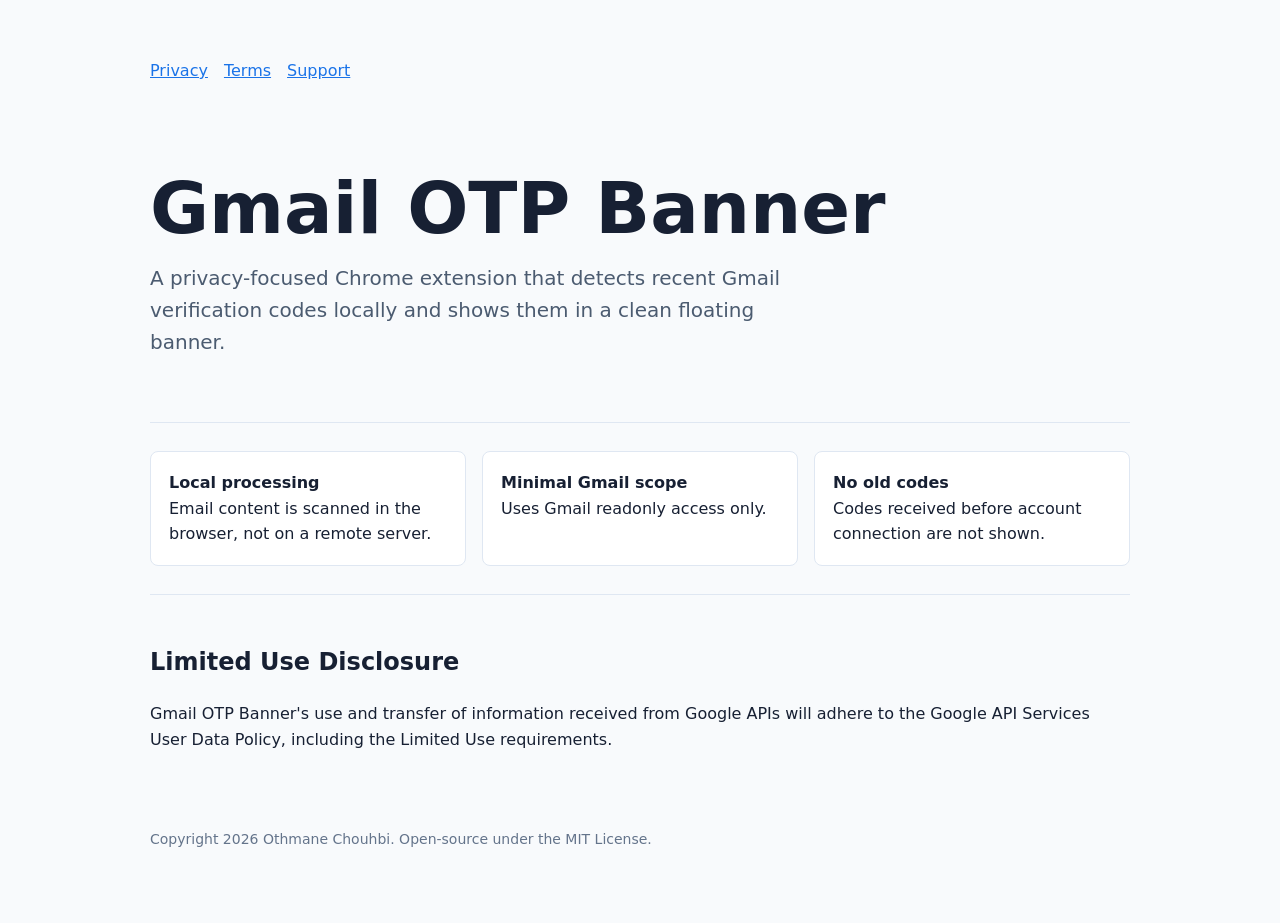
==== website/index.html @ 480f1037 "Initial commit" ====
<!doctype html>
<html lang="en">
  <head>
    <meta charset="utf-8">
    <meta name="viewport" content="width=device-width, initial-scale=1">
    <title>Gmail OTP Banner</title>
    <link rel="stylesheet" href="styles.css">
  </head>
  <body>
    <main class="page">
      <nav class="nav">
        <a href="privacy.html">Privacy</a>
        <a href="terms.html">Terms</a>
        <a href="support.html">Support</a>
      </nav>
      <section class="hero">
        <h1>Gmail OTP Banner</h1>
        <p>A privacy-focused Chrome extension that detects recent Gmail verification codes locally and shows them in a clean floating banner.</p>
      </section>
      <section class="section grid">
        <div class="card"><strong>Local processing</strong><br>Email content is scanned in the browser, not on a remote server.</div>
        <div class="card"><strong>Minimal Gmail scope</strong><br>Uses Gmail readonly access only.</div>
        <div class="card"><strong>No old codes</strong><br>Codes received before account connection are not shown.</div>
      </section>
      <section class="section">
        <h2>Limited Use Disclosure</h2>
        <p>Gmail OTP Banner's use and transfer of information received from Google APIs will adhere to the Google API Services User Data Policy, including the Limited Use requirements.</p>
      </section>
      <footer>Copyright 2026 Othmane Chouhbi. Open-source under the MIT License.</footer>
    </main>
  </body>
</html>
---- website/styles.css ----
* {
  box-sizing: border-box;
}

body {
  margin: 0;
  color: #172033;
  background: #f8fafc;
  font-family: Inter, ui-sans-serif, system-ui, -apple-system, BlinkMacSystemFont, "Segoe UI", Arial, sans-serif;
  line-height: 1.6;
}

a {
  color: #1a73e8;
}

.page {
  width: min(980px, calc(100% - 32px));
  margin: 0 auto;
  padding: 40px 0;
}

.hero {
  padding: 72px 0 44px;
}

.hero h1 {
  max-width: 740px;
  margin: 0 0 16px;
  font-size: clamp(38px, 7vw, 72px);
  line-height: 0.95;
}

.hero p {
  max-width: 680px;
  color: #4b5b70;
  font-size: 20px;
}

.nav {
  display: flex;
  gap: 16px;
  flex-wrap: wrap;
  padding: 18px 0;
}

.section {
  padding: 28px 0;
  border-top: 1px solid #dfe7f2;
}

.grid {
  display: grid;
  grid-template-columns: repeat(auto-fit, minmax(220px, 1fr));
  gap: 16px;
}

.card {
  padding: 18px;
  border: 1px solid #dfe7f2;
  border-radius: 8px;
  background: #ffffff;
}

footer {
  padding: 32px 0;
  color: #64748b;
  font-size: 14px;
}
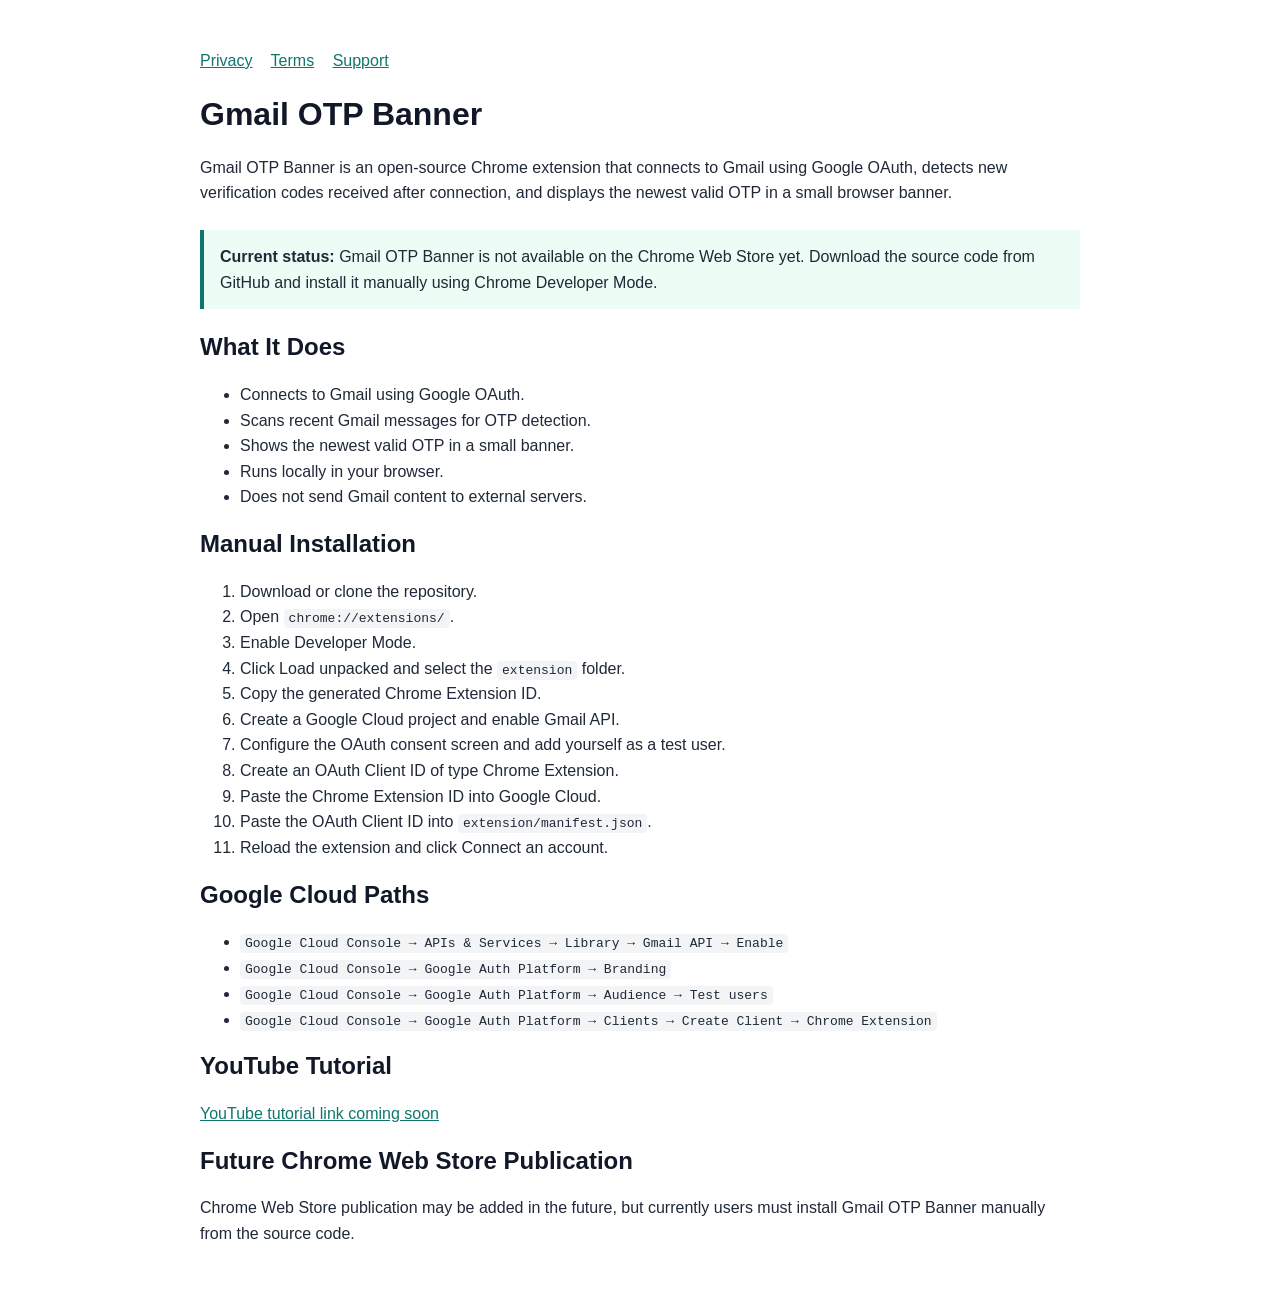
==== commit 8563debb: "Initial production-ready release for Gmail OTP Banner" ====
--- a/website/index.html
+++ b/website/index.html
@@ -4,29 +4,95 @@
     <meta charset="utf-8">
     <meta name="viewport" content="width=device-width, initial-scale=1">
     <title>Gmail OTP Banner</title>
-    <link rel="stylesheet" href="styles.css">
+    <meta name="description" content="Open-source Chrome extension for detecting recent Gmail verification codes locally in the browser.">
+    <style>
+      body {
+        margin: 0;
+        font-family: Arial, sans-serif;
+        line-height: 1.6;
+        color: #1f2937;
+        background: #ffffff;
+      }
+      main {
+        max-width: 880px;
+        margin: 0 auto;
+        padding: 48px 20px;
+      }
+      h1, h2 {
+        line-height: 1.2;
+        color: #111827;
+      }
+      a {
+        color: #0f766e;
+      }
+      code {
+        background: #f3f4f6;
+        padding: 2px 5px;
+        border-radius: 4px;
+      }
+      .notice {
+        border-left: 4px solid #0f766e;
+        background: #ecfdf5;
+        padding: 14px 16px;
+        margin: 24px 0;
+      }
+      nav a {
+        margin-right: 14px;
+      }
+    </style>
   </head>
   <body>
-    <main class="page">
-      <nav class="nav">
+    <main>
+      <nav>
         <a href="privacy.html">Privacy</a>
         <a href="terms.html">Terms</a>
         <a href="support.html">Support</a>
       </nav>
-      <section class="hero">
-        <h1>Gmail OTP Banner</h1>
-        <p>A privacy-focused Chrome extension that detects recent Gmail verification codes locally and shows them in a clean floating banner.</p>
-      </section>
-      <section class="section grid">
-        <div class="card"><strong>Local processing</strong><br>Email content is scanned in the browser, not on a remote server.</div>
-        <div class="card"><strong>Minimal Gmail scope</strong><br>Uses Gmail readonly access only.</div>
-        <div class="card"><strong>No old codes</strong><br>Codes received before account connection are not shown.</div>
-      </section>
-      <section class="section">
-        <h2>Limited Use Disclosure</h2>
-        <p>Gmail OTP Banner's use and transfer of information received from Google APIs will adhere to the Google API Services User Data Policy, including the Limited Use requirements.</p>
-      </section>
-      <footer>Copyright 2026 Othmane Chouhbi. Open-source under the MIT License.</footer>
+
+      <h1>Gmail OTP Banner</h1>
+      <p>Gmail OTP Banner is an open-source Chrome extension that connects to Gmail using Google OAuth, detects new verification codes received after connection, and displays the newest valid OTP in a small browser banner.</p>
+
+      <div class="notice">
+        <strong>Current status:</strong> Gmail OTP Banner is not available on the Chrome Web Store yet. Download the source code from GitHub and install it manually using Chrome Developer Mode.
+      </div>
+
+      <h2>What It Does</h2>
+      <ul>
+        <li>Connects to Gmail using Google OAuth.</li>
+        <li>Scans recent Gmail messages for OTP detection.</li>
+        <li>Shows the newest valid OTP in a small banner.</li>
+        <li>Runs locally in your browser.</li>
+        <li>Does not send Gmail content to external servers.</li>
+      </ul>
+
+      <h2>Manual Installation</h2>
+      <ol>
+        <li>Download or clone the repository.</li>
+        <li>Open <code>chrome://extensions/</code>.</li>
+        <li>Enable Developer Mode.</li>
+        <li>Click Load unpacked and select the <code>extension</code> folder.</li>
+        <li>Copy the generated Chrome Extension ID.</li>
+        <li>Create a Google Cloud project and enable Gmail API.</li>
+        <li>Configure the OAuth consent screen and add yourself as a test user.</li>
+        <li>Create an OAuth Client ID of type Chrome Extension.</li>
+        <li>Paste the Chrome Extension ID into Google Cloud.</li>
+        <li>Paste the OAuth Client ID into <code>extension/manifest.json</code>.</li>
+        <li>Reload the extension and click Connect an account.</li>
+      </ol>
+
+      <h2>Google Cloud Paths</h2>
+      <ul>
+        <li><code>Google Cloud Console → APIs &amp; Services → Library → Gmail API → Enable</code></li>
+        <li><code>Google Cloud Console → Google Auth Platform → Branding</code></li>
+        <li><code>Google Cloud Console → Google Auth Platform → Audience → Test users</code></li>
+        <li><code>Google Cloud Console → Google Auth Platform → Clients → Create Client → Chrome Extension</code></li>
+      </ul>
+
+      <h2>YouTube Tutorial</h2>
+      <p><a href="#">YouTube tutorial link coming soon</a></p>
+
+      <h2>Future Chrome Web Store Publication</h2>
+      <p>Chrome Web Store publication may be added in the future, but currently users must install Gmail OTP Banner manually from the source code.</p>
     </main>
   </body>
 </html>
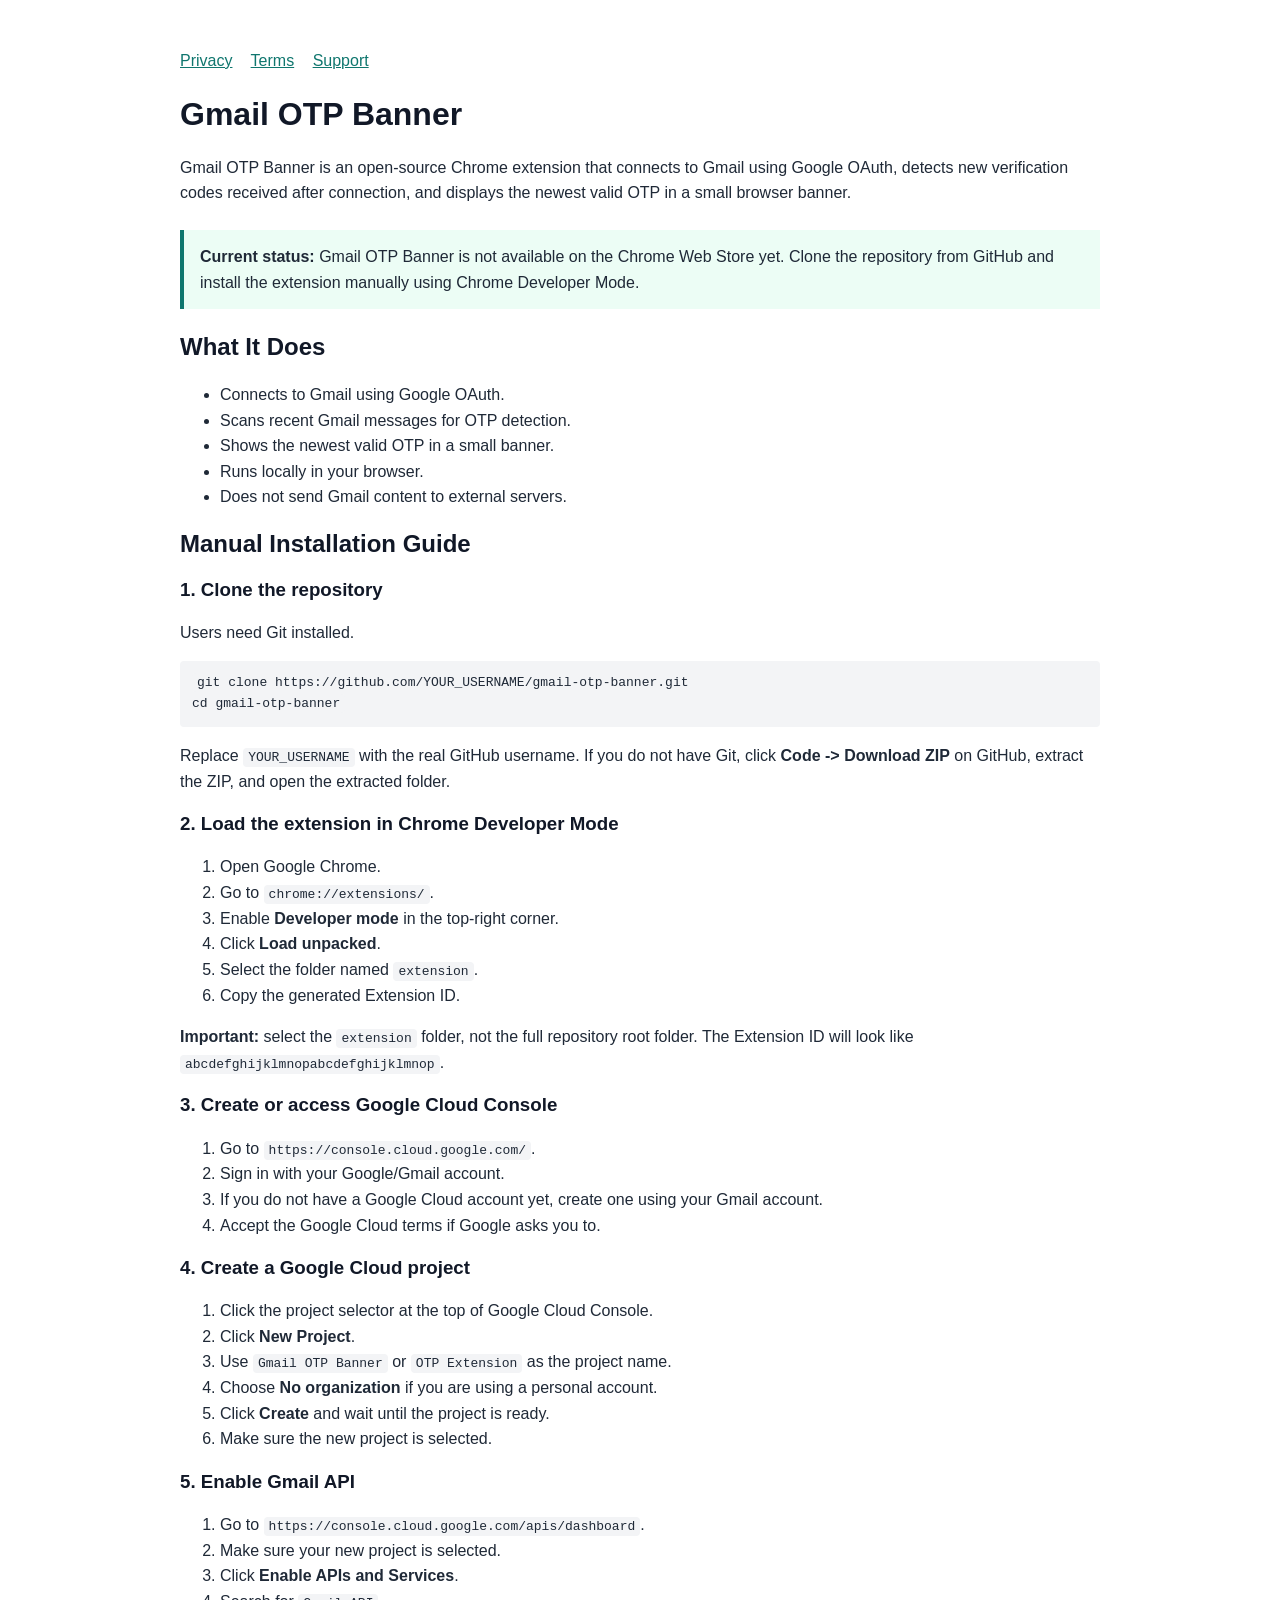
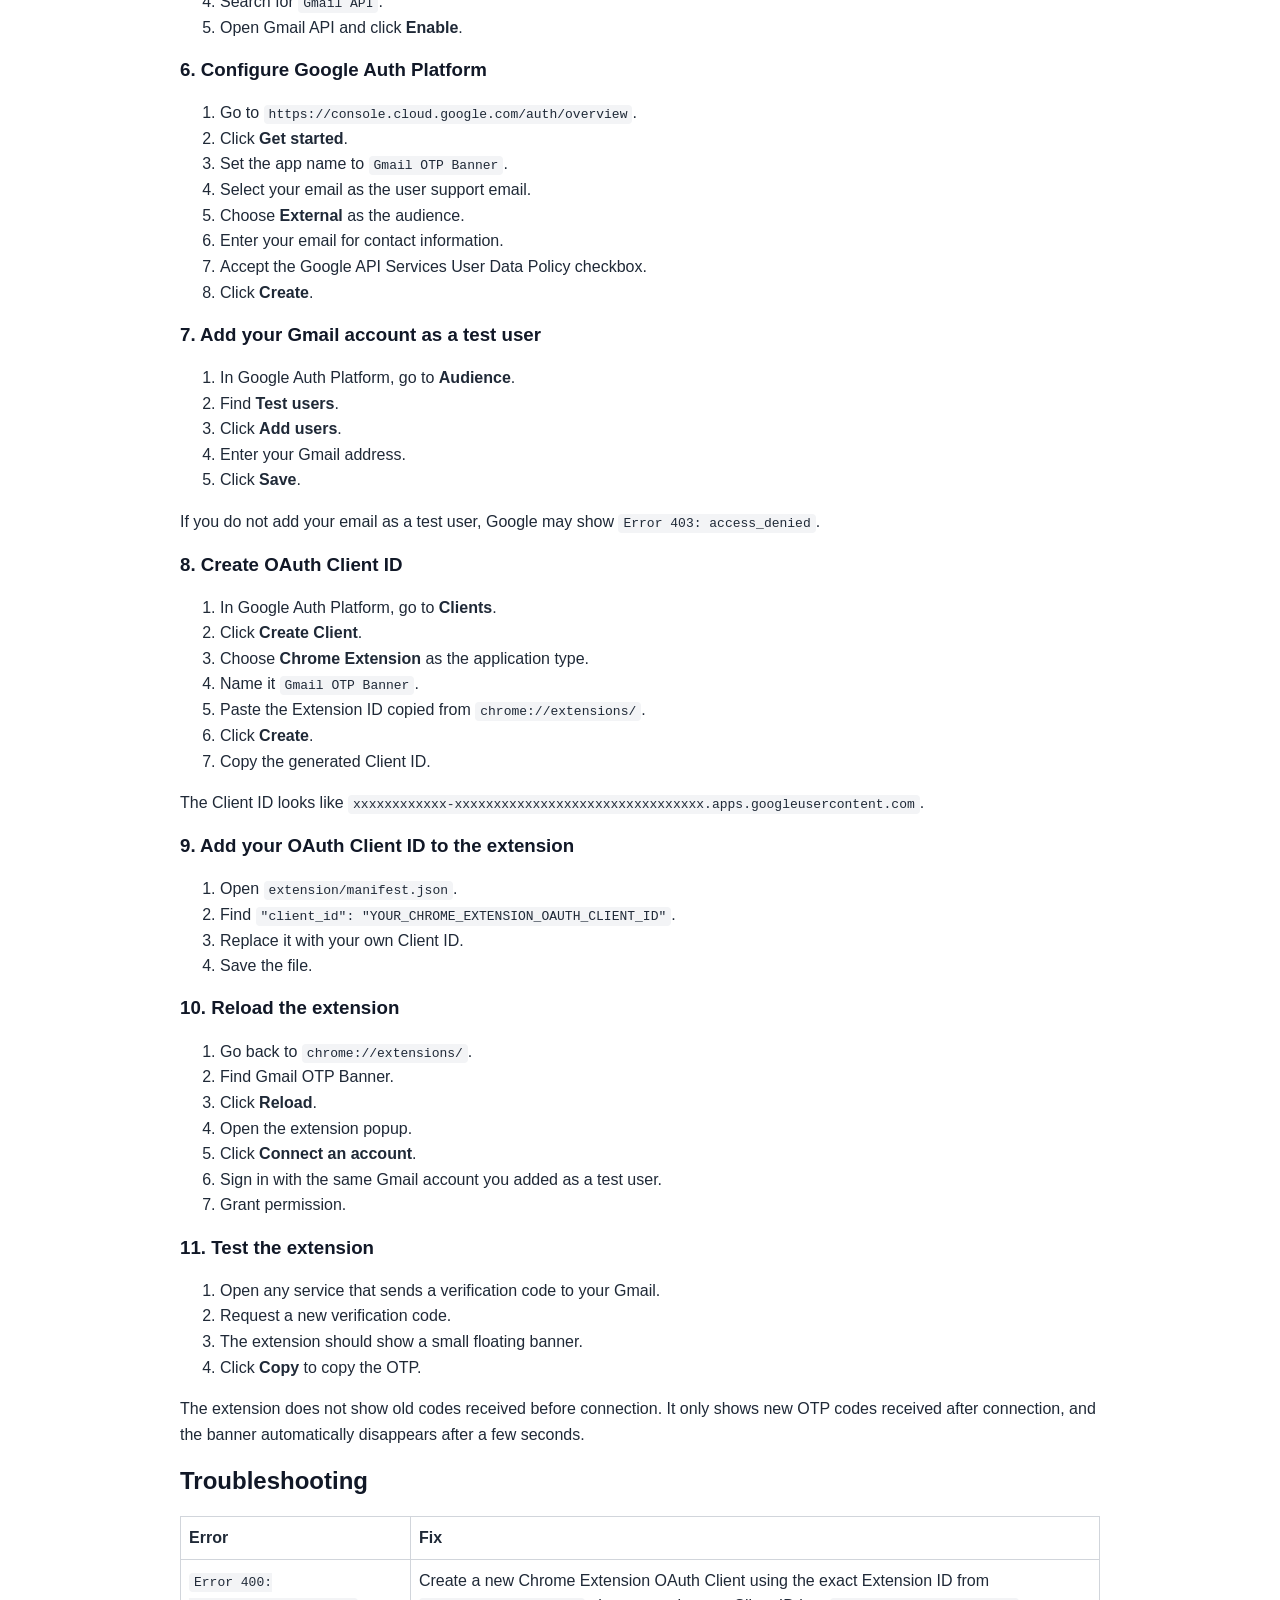
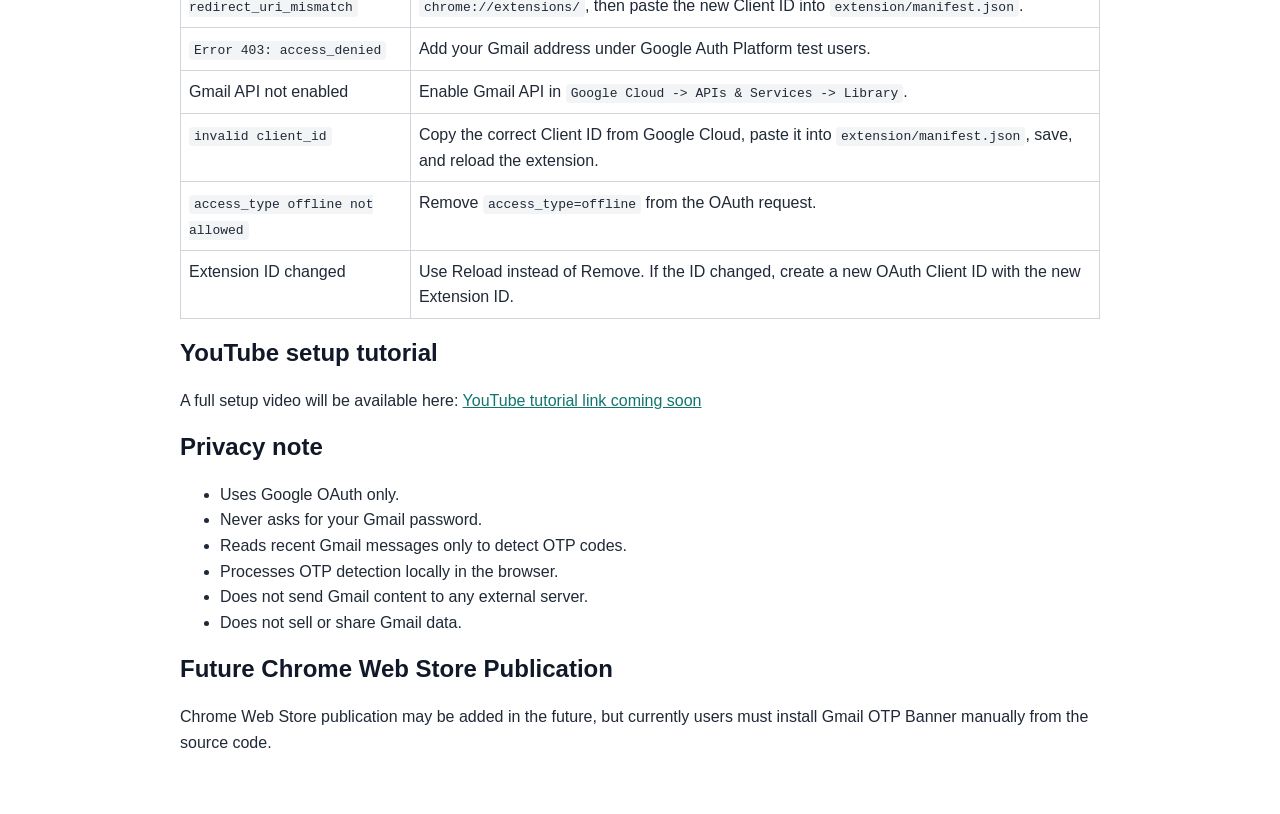
==== commit 6fcc3a00: "Initial production-ready release for Gmail OTP Banner" ====
--- a/website/index.html
+++ b/website/index.html
@@ -14,21 +14,27 @@
         background: #ffffff;
       }
       main {
-        max-width: 880px;
+        max-width: 920px;
         margin: 0 auto;
         padding: 48px 20px;
       }
-      h1, h2 {
+      h1, h2, h3 {
         line-height: 1.2;
         color: #111827;
       }
       a {
         color: #0f766e;
       }
+      code, pre {
+        background: #f3f4f6;
+        border-radius: 4px;
+      }
       code {
-        background: #f3f4f6;
         padding: 2px 5px;
-        border-radius: 4px;
+      }
+      pre {
+        overflow-x: auto;
+        padding: 12px;
       }
       .notice {
         border-left: 4px solid #0f766e;
@@ -38,6 +44,16 @@
       }
       nav a {
         margin-right: 14px;
+      }
+      table {
+        width: 100%;
+        border-collapse: collapse;
+      }
+      th, td {
+        border: 1px solid #d1d5db;
+        padding: 8px;
+        text-align: left;
+        vertical-align: top;
       }
     </style>
   </head>
@@ -53,7 +69,7 @@
       <p>Gmail OTP Banner is an open-source Chrome extension that connects to Gmail using Google OAuth, detects new verification codes received after connection, and displays the newest valid OTP in a small browser banner.</p>
 
       <div class="notice">
-        <strong>Current status:</strong> Gmail OTP Banner is not available on the Chrome Web Store yet. Download the source code from GitHub and install it manually using Chrome Developer Mode.
+        <strong>Current status:</strong> Gmail OTP Banner is not available on the Chrome Web Store yet. Clone the repository from GitHub and install the extension manually using Chrome Developer Mode.
       </div>
 
       <h2>What It Does</h2>
@@ -65,31 +81,162 @@
         <li>Does not send Gmail content to external servers.</li>
       </ul>
 
-      <h2>Manual Installation</h2>
-      <ol>
-        <li>Download or clone the repository.</li>
-        <li>Open <code>chrome://extensions/</code>.</li>
-        <li>Enable Developer Mode.</li>
-        <li>Click Load unpacked and select the <code>extension</code> folder.</li>
-        <li>Copy the generated Chrome Extension ID.</li>
-        <li>Create a Google Cloud project and enable Gmail API.</li>
-        <li>Configure the OAuth consent screen and add yourself as a test user.</li>
-        <li>Create an OAuth Client ID of type Chrome Extension.</li>
-        <li>Paste the Chrome Extension ID into Google Cloud.</li>
-        <li>Paste the OAuth Client ID into <code>extension/manifest.json</code>.</li>
-        <li>Reload the extension and click Connect an account.</li>
-      </ol>
-
-      <h2>Google Cloud Paths</h2>
+      <h2>Manual Installation Guide</h2>
+
+      <h3>1. Clone the repository</h3>
+      <p>Users need Git installed.</p>
+      <pre><code>git clone https://github.com/YOUR_USERNAME/gmail-otp-banner.git
+cd gmail-otp-banner</code></pre>
+      <p>Replace <code>YOUR_USERNAME</code> with the real GitHub username. If you do not have Git, click <strong>Code -&gt; Download ZIP</strong> on GitHub, extract the ZIP, and open the extracted folder.</p>
+
+      <h3>2. Load the extension in Chrome Developer Mode</h3>
+      <ol>
+        <li>Open Google Chrome.</li>
+        <li>Go to <code>chrome://extensions/</code>.</li>
+        <li>Enable <strong>Developer mode</strong> in the top-right corner.</li>
+        <li>Click <strong>Load unpacked</strong>.</li>
+        <li>Select the folder named <code>extension</code>.</li>
+        <li>Copy the generated Extension ID.</li>
+      </ol>
+      <p><strong>Important:</strong> select the <code>extension</code> folder, not the full repository root folder. The Extension ID will look like <code>abcdefghijklmnopabcdefghijklmnop</code>.</p>
+
+      <h3>3. Create or access Google Cloud Console</h3>
+      <ol>
+        <li>Go to <code>https://console.cloud.google.com/</code>.</li>
+        <li>Sign in with your Google/Gmail account.</li>
+        <li>If you do not have a Google Cloud account yet, create one using your Gmail account.</li>
+        <li>Accept the Google Cloud terms if Google asks you to.</li>
+      </ol>
+
+      <h3>4. Create a Google Cloud project</h3>
+      <ol>
+        <li>Click the project selector at the top of Google Cloud Console.</li>
+        <li>Click <strong>New Project</strong>.</li>
+        <li>Use <code>Gmail OTP Banner</code> or <code>OTP Extension</code> as the project name.</li>
+        <li>Choose <strong>No organization</strong> if you are using a personal account.</li>
+        <li>Click <strong>Create</strong> and wait until the project is ready.</li>
+        <li>Make sure the new project is selected.</li>
+      </ol>
+
+      <h3>5. Enable Gmail API</h3>
+      <ol>
+        <li>Go to <code>https://console.cloud.google.com/apis/dashboard</code>.</li>
+        <li>Make sure your new project is selected.</li>
+        <li>Click <strong>Enable APIs and Services</strong>.</li>
+        <li>Search for <code>Gmail API</code>.</li>
+        <li>Open Gmail API and click <strong>Enable</strong>.</li>
+      </ol>
+
+      <h3>6. Configure Google Auth Platform</h3>
+      <ol>
+        <li>Go to <code>https://console.cloud.google.com/auth/overview</code>.</li>
+        <li>Click <strong>Get started</strong>.</li>
+        <li>Set the app name to <code>Gmail OTP Banner</code>.</li>
+        <li>Select your email as the user support email.</li>
+        <li>Choose <strong>External</strong> as the audience.</li>
+        <li>Enter your email for contact information.</li>
+        <li>Accept the Google API Services User Data Policy checkbox.</li>
+        <li>Click <strong>Create</strong>.</li>
+      </ol>
+
+      <h3>7. Add your Gmail account as a test user</h3>
+      <ol>
+        <li>In Google Auth Platform, go to <strong>Audience</strong>.</li>
+        <li>Find <strong>Test users</strong>.</li>
+        <li>Click <strong>Add users</strong>.</li>
+        <li>Enter your Gmail address.</li>
+        <li>Click <strong>Save</strong>.</li>
+      </ol>
+      <p>If you do not add your email as a test user, Google may show <code>Error 403: access_denied</code>.</p>
+
+      <h3>8. Create OAuth Client ID</h3>
+      <ol>
+        <li>In Google Auth Platform, go to <strong>Clients</strong>.</li>
+        <li>Click <strong>Create Client</strong>.</li>
+        <li>Choose <strong>Chrome Extension</strong> as the application type.</li>
+        <li>Name it <code>Gmail OTP Banner</code>.</li>
+        <li>Paste the Extension ID copied from <code>chrome://extensions/</code>.</li>
+        <li>Click <strong>Create</strong>.</li>
+        <li>Copy the generated Client ID.</li>
+      </ol>
+      <p>The Client ID looks like <code>xxxxxxxxxxxx-xxxxxxxxxxxxxxxxxxxxxxxxxxxxxxxx.apps.googleusercontent.com</code>.</p>
+
+      <h3>9. Add your OAuth Client ID to the extension</h3>
+      <ol>
+        <li>Open <code>extension/manifest.json</code>.</li>
+        <li>Find <code>"client_id": "YOUR_CHROME_EXTENSION_OAUTH_CLIENT_ID"</code>.</li>
+        <li>Replace it with your own Client ID.</li>
+        <li>Save the file.</li>
+      </ol>
+
+      <h3>10. Reload the extension</h3>
+      <ol>
+        <li>Go back to <code>chrome://extensions/</code>.</li>
+        <li>Find Gmail OTP Banner.</li>
+        <li>Click <strong>Reload</strong>.</li>
+        <li>Open the extension popup.</li>
+        <li>Click <strong>Connect an account</strong>.</li>
+        <li>Sign in with the same Gmail account you added as a test user.</li>
+        <li>Grant permission.</li>
+      </ol>
+
+      <h3>11. Test the extension</h3>
+      <ol>
+        <li>Open any service that sends a verification code to your Gmail.</li>
+        <li>Request a new verification code.</li>
+        <li>The extension should show a small floating banner.</li>
+        <li>Click <strong>Copy</strong> to copy the OTP.</li>
+      </ol>
+      <p>The extension does not show old codes received before connection. It only shows new OTP codes received after connection, and the banner automatically disappears after a few seconds.</p>
+
+      <h2>Troubleshooting</h2>
+      <table>
+        <thead>
+          <tr>
+            <th>Error</th>
+            <th>Fix</th>
+          </tr>
+        </thead>
+        <tbody>
+          <tr>
+            <td><code>Error 400: redirect_uri_mismatch</code></td>
+            <td>Create a new Chrome Extension OAuth Client using the exact Extension ID from <code>chrome://extensions/</code>, then paste the new Client ID into <code>extension/manifest.json</code>.</td>
+          </tr>
+          <tr>
+            <td><code>Error 403: access_denied</code></td>
+            <td>Add your Gmail address under Google Auth Platform test users.</td>
+          </tr>
+          <tr>
+            <td>Gmail API not enabled</td>
+            <td>Enable Gmail API in <code>Google Cloud -&gt; APIs &amp; Services -&gt; Library</code>.</td>
+          </tr>
+          <tr>
+            <td><code>invalid client_id</code></td>
+            <td>Copy the correct Client ID from Google Cloud, paste it into <code>extension/manifest.json</code>, save, and reload the extension.</td>
+          </tr>
+          <tr>
+            <td><code>access_type offline not allowed</code></td>
+            <td>Remove <code>access_type=offline</code> from the OAuth request.</td>
+          </tr>
+          <tr>
+            <td>Extension ID changed</td>
+            <td>Use Reload instead of Remove. If the ID changed, create a new OAuth Client ID with the new Extension ID.</td>
+          </tr>
+        </tbody>
+      </table>
+
+      <h2>YouTube setup tutorial</h2>
+      <p>A full setup video will be available here: <a href="#">YouTube tutorial link coming soon</a></p>
+
+      <h2>Privacy note</h2>
       <ul>
-        <li><code>Google Cloud Console → APIs &amp; Services → Library → Gmail API → Enable</code></li>
-        <li><code>Google Cloud Console → Google Auth Platform → Branding</code></li>
-        <li><code>Google Cloud Console → Google Auth Platform → Audience → Test users</code></li>
-        <li><code>Google Cloud Console → Google Auth Platform → Clients → Create Client → Chrome Extension</code></li>
+        <li>Uses Google OAuth only.</li>
+        <li>Never asks for your Gmail password.</li>
+        <li>Reads recent Gmail messages only to detect OTP codes.</li>
+        <li>Processes OTP detection locally in the browser.</li>
+        <li>Does not send Gmail content to any external server.</li>
+        <li>Does not sell or share Gmail data.</li>
       </ul>
-
-      <h2>YouTube Tutorial</h2>
-      <p><a href="#">YouTube tutorial link coming soon</a></p>
 
       <h2>Future Chrome Web Store Publication</h2>
       <p>Chrome Web Store publication may be added in the future, but currently users must install Gmail OTP Banner manually from the source code.</p>
